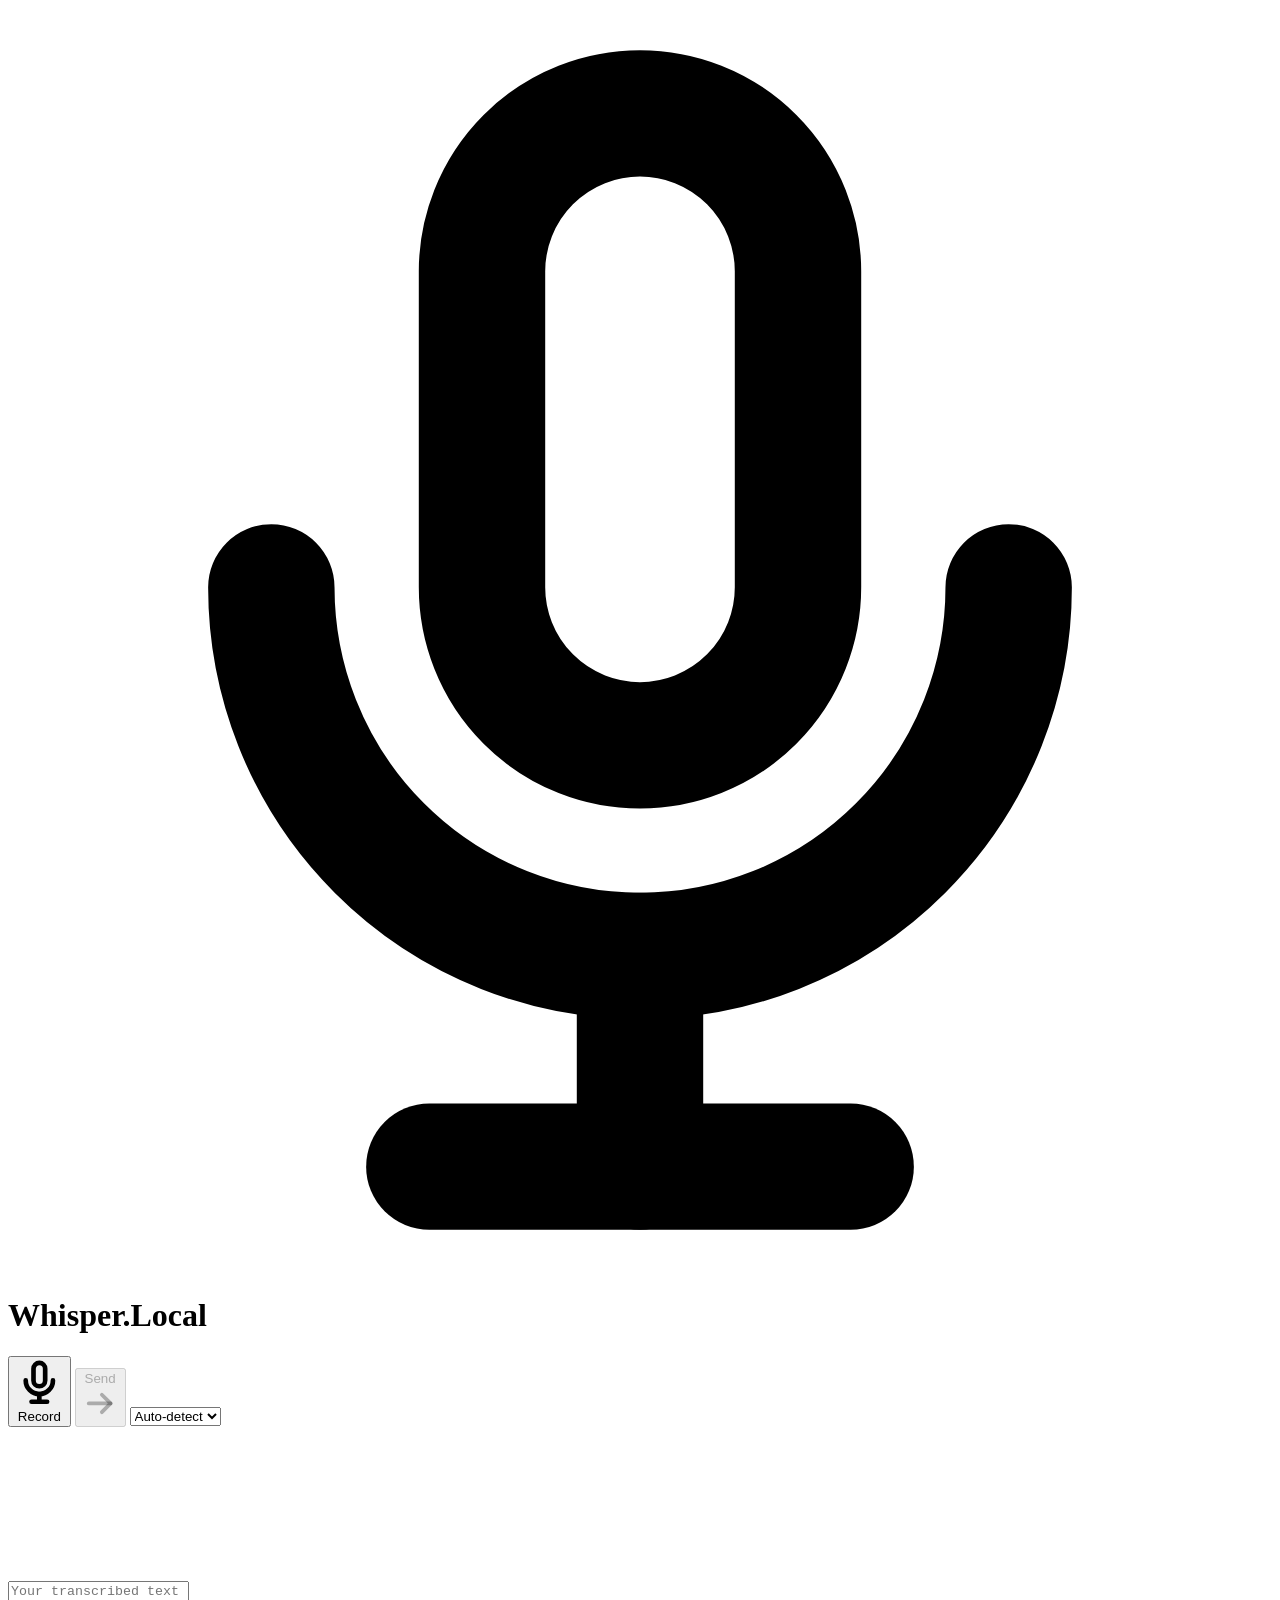
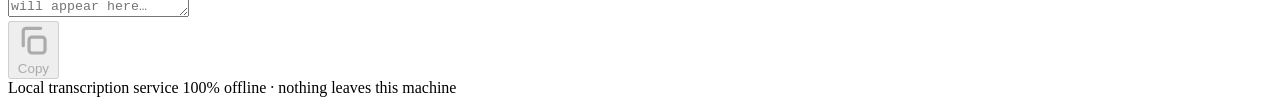
==== web/index.html @ 08382d62 "Whisper Local — fully-local voice transcription app Record from your microphone in the browser, tran" ====
<!DOCTYPE html>
<html lang="en">
<head>
<meta charset="UTF-8" />
<meta name="viewport" content="width=device-width, initial-scale=1.0" />
<title>Whisper Local — offline voice transcription</title>
<link rel="stylesheet" href="/css/styles.css" />
</head>
<body>
<main class="wrap">

  <!-- Brand mark: icon over text -->
  <header class="brand">
    <span class="brand-mark" aria-hidden="true">
      <svg viewBox="0 0 24 24" fill="none" stroke="currentColor" stroke-width="2.4"
           stroke-linecap="round" stroke-linejoin="round">
        <rect x="9" y="2" width="6" height="12" rx="3" />
        <path d="M5 11a7 7 0 0 0 14 0" />
        <line x1="12" y1="18" x2="12" y2="22" />
        <line x1="8" y1="22" x2="16" y2="22" />
      </svg>
    </span>
    <h1 class="brand-name">Whisper<span class="brand-dot">.</span>Local</h1>
  </header>

  <section class="card">

    <!-- Controls: record / send / language / timer -->
    <div class="controls">
      <button id="recordBtn" class="btn btn-record" aria-label="Record">
        <span class="dot" aria-hidden="true"></span>
        <svg class="ico" viewBox="0 0 24 24" fill="none" stroke="currentColor" stroke-width="2.4"
             stroke-linecap="round" stroke-linejoin="round" aria-hidden="true">
          <rect x="9" y="2" width="6" height="12" rx="3" />
          <path d="M5 11a7 7 0 0 0 14 0" />
          <line x1="12" y1="18" x2="12" y2="22" />
          <line x1="8" y1="22" x2="16" y2="22" />
        </svg>
        <span id="recordLabel">Record</span>
      </button>

      <button id="sendBtn" class="btn btn-send" disabled aria-label="Send for transcription">
        <span>Send</span>
        <svg class="ico" viewBox="0 0 24 24" fill="none" stroke="currentColor" stroke-width="2.6"
             stroke-linecap="round" stroke-linejoin="round" aria-hidden="true">
          <line x1="4" y1="12" x2="19" y2="12" />
          <polyline points="13 6 19 12 13 18" />
        </svg>
      </button>

      <select id="language" aria-label="Transcription language">
        <option value="auto">Auto-detect</option>
        <option value="en">English</option>
        <option value="es">Spanish</option>
      </select>

      <span class="timer" id="timer" aria-live="off"></span>
    </div>

    <!-- Microphone visualizer (the "your mic is working" indicator) -->
    <div class="viz" id="viz"><canvas id="vizCanvas"></canvas></div>

    <!-- Live status -->
    <div class="status" id="status" role="status" aria-live="polite"></div>

    <!-- Result -->
    <div class="result">
      <textarea id="output" placeholder="Your transcribed text will appear here…" spellcheck="false"></textarea>
      <div class="result-bar">
        <span class="meta" id="meta"></span>
        <button id="copyBtn" class="btn btn-copy" disabled aria-label="Copy text">
          <svg class="ico" viewBox="0 0 24 24" fill="none" stroke="currentColor" stroke-width="2.2"
               stroke-linecap="round" stroke-linejoin="round" aria-hidden="true">
            <rect x="9" y="9" width="11" height="11" rx="2" />
            <path d="M5 15V5a2 2 0 0 1 2-2h10" />
          </svg>
          <span id="copyLabel">Copy</span>
        </button>
      </div>
    </div>

  </section>

  <!-- Footer: the one piece of prose that matters -->
  <footer class="footer">
    <span class="footer-badge">
      <span class="footer-pulse" aria-hidden="true"></span>
      Local transcription service
    </span>
    <span class="footer-sub">100% offline · nothing leaves this machine</span>
  </footer>

</main>

<script src="/js/app.js"></script>
</body>
</html>
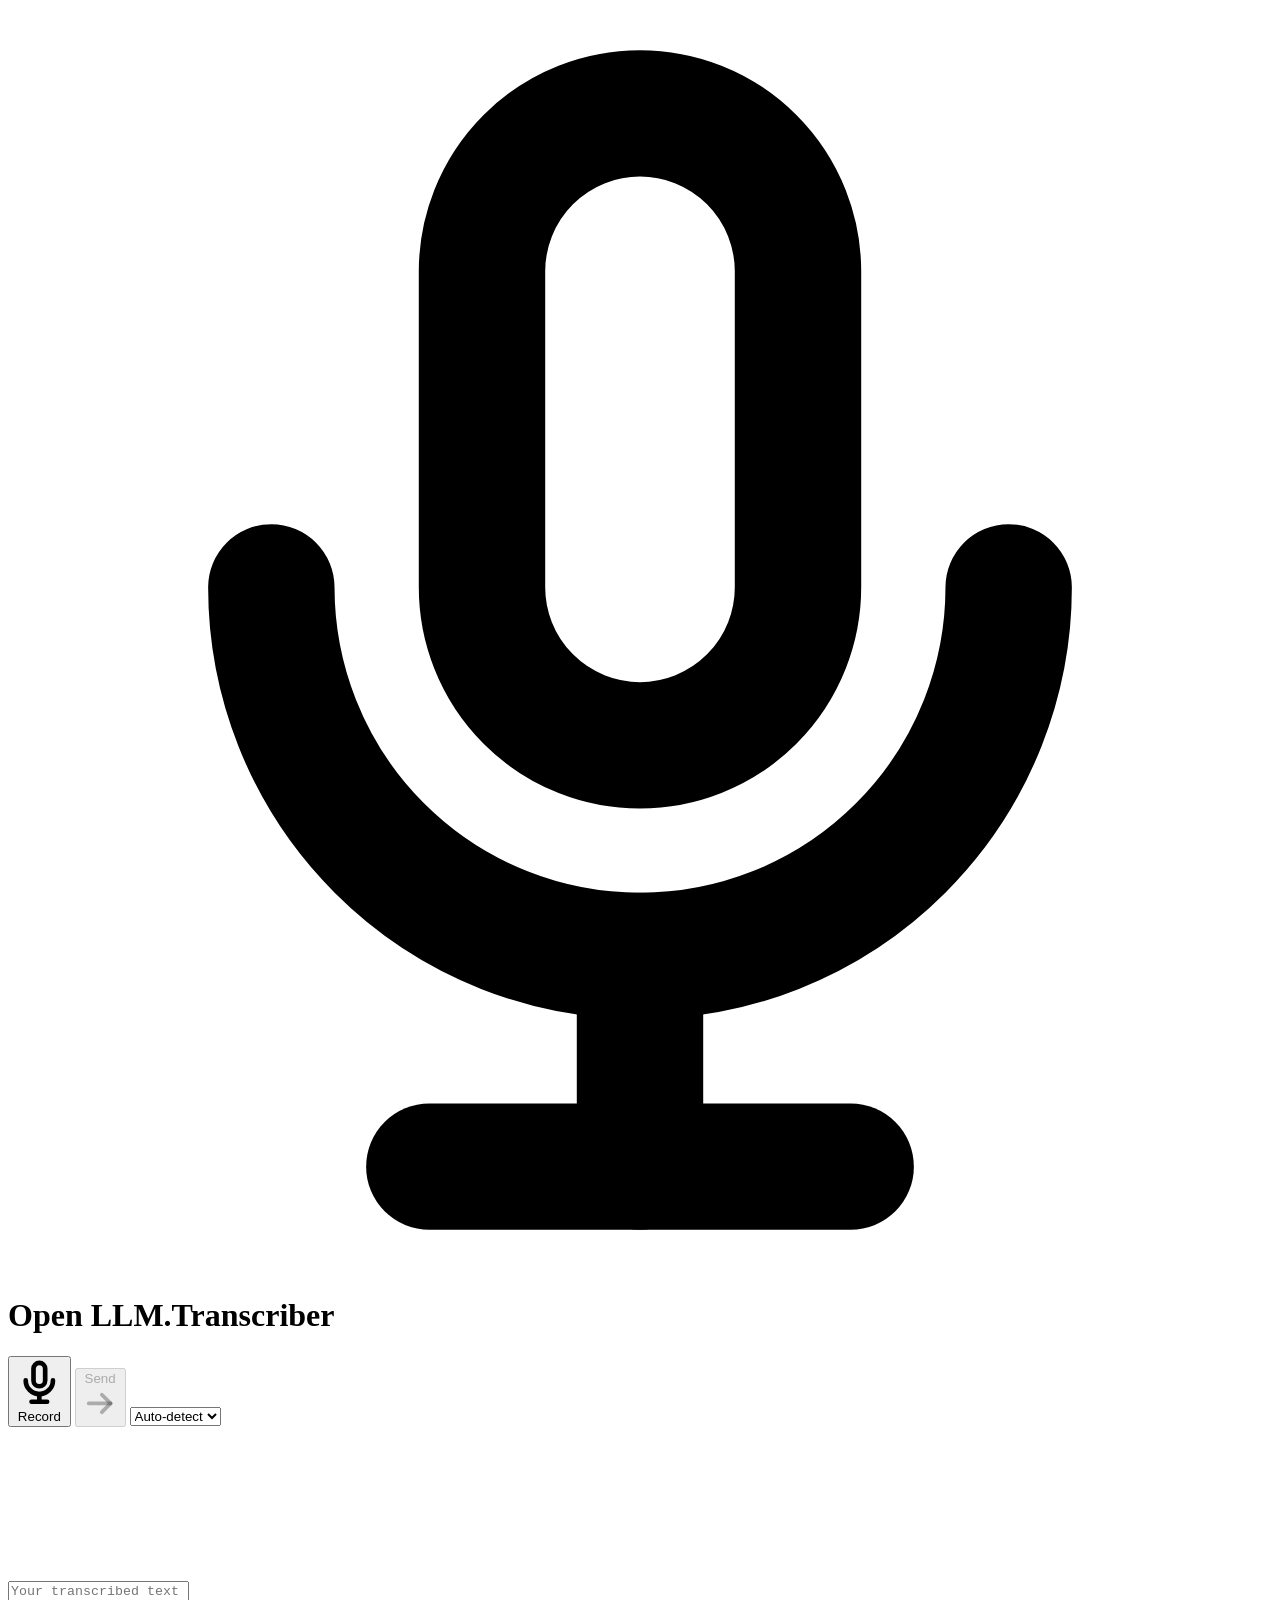
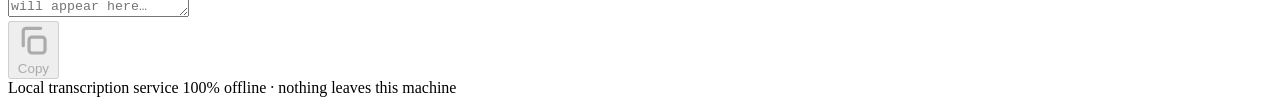
==== commit c1bc5584: "Rename product to Open LLM Transcriber and fix clone URLs - Rebrand user-facing 'Whisper Local' to '" ====
--- a/web/index.html
+++ b/web/index.html
@@ -3,7 +3,7 @@
 <head>
 <meta charset="UTF-8" />
 <meta name="viewport" content="width=device-width, initial-scale=1.0" />
-<title>Whisper Local — offline voice transcription</title>
+<title>Open LLM Transcriber — offline voice transcription</title>
 <link rel="stylesheet" href="/css/styles.css" />
 </head>
 <body>
@@ -20,7 +20,7 @@
         <line x1="8" y1="22" x2="16" y2="22" />
       </svg>
     </span>
-    <h1 class="brand-name">Whisper<span class="brand-dot">.</span>Local</h1>
+    <h1 class="brand-name">Open LLM<span class="brand-dot">.</span>Transcriber</h1>
   </header>
 
   <section class="card">
